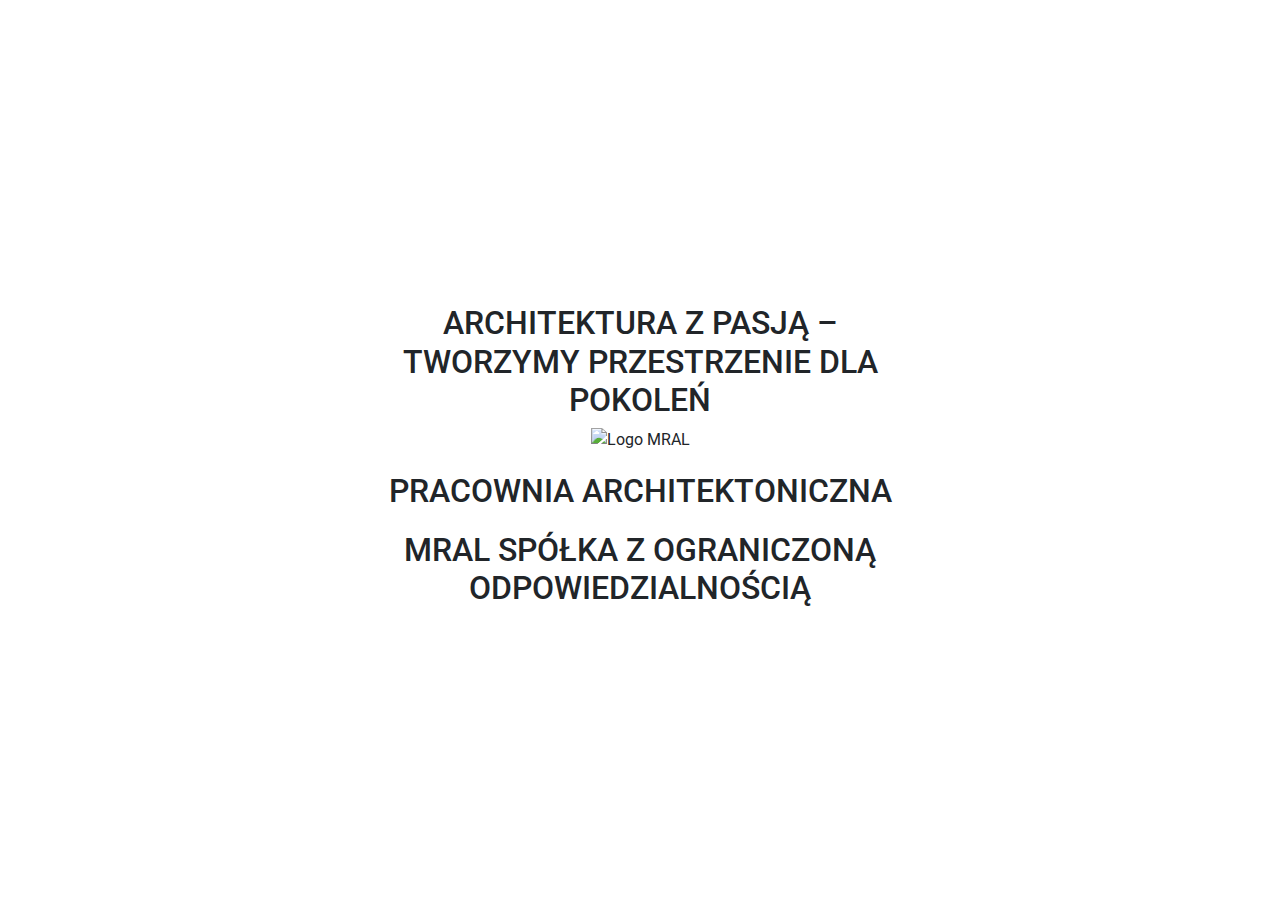
==== index.html @ 4198b039 "Add files via upload" ====
<!DOCTYPE html>
<html lang="pl">
<head>
    <meta charset="UTF-8">
    <meta name="viewport" content="width=device-width, initial-scale=1.0">
    <title>PRACOWNIA ARCHITEKTONICZNA MRAL SP. Z O.O.</title>
    <link rel="stylesheet" href="https://stackpath.bootstrapcdn.com/bootstrap/5.3.0/css/bootstrap.min.css">
    <link rel="stylesheet" href="https://fonts.googleapis.com/css2?family=Roboto:wght@400&display=swap">
    <link rel="stylesheet" href="style.css">
    <style>
        body {
            font-family: 'Roboto', sans-serif;
            background-color: white;
            margin: 0;
            text-align: center;
            height: 100vh;
            display: flex;
            flex-direction: column;
            justify-content: center;
            align-items: center;
        }
        #logo {
            max-width: 50%; /* Powiększone logo */
            height: auto;
        }
        .slogan {
            font-size: 2em; /* Większe nagłówki */
            margin-top: 20px;
            text-transform: uppercase;
        }
    </style>
</head>
<body>
    <div class="container">
        <div class="row justify-content-center text-center">
            <div class="col-md-6">
                <h1 class="slogan">Architektura z Pasją – Tworzymy Przestrzenie dla Pokoleń</h1>
                <img id="logo" src="C:\Users\magda\OneDrive\Pulpit\strona archi-typ\zdjęcia\architekt-nysa-logo.jpg" alt="Logo MRAL" class="img-fluid">
                <h2 class="slogan">PRACOWNIA ARCHITEKTONICZNA</h2>
                <h2 class="slogan">MRAL SPÓŁKA Z OGRANICZONĄ ODPOWIEDZIALNOŚCIĄ</h2>
            </div>
        </div>
    </div>
</body>
</html>
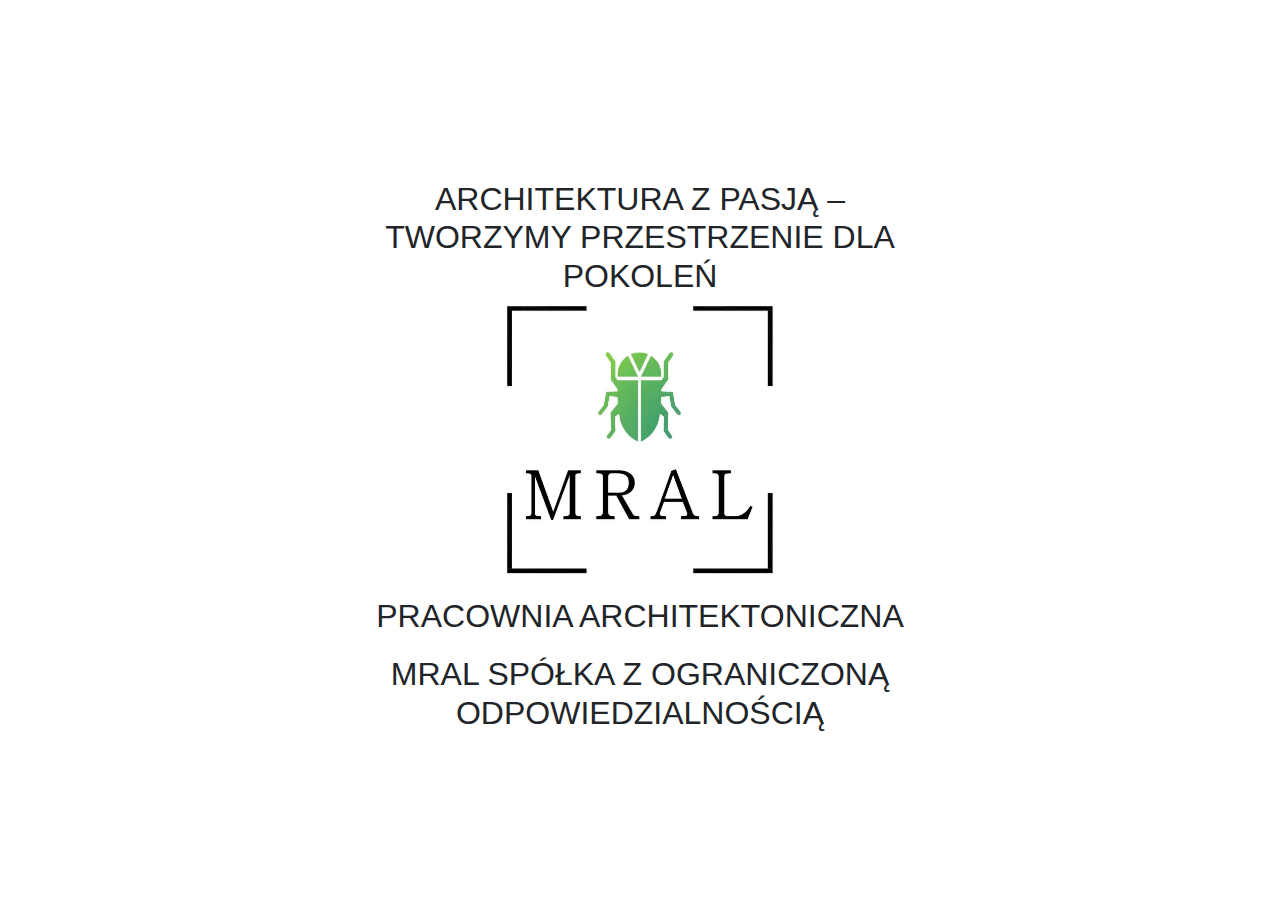
==== commit 3ae123f8: "poprawki" ====
--- a/index.html
+++ b/index.html
@@ -4,8 +4,8 @@
     <meta charset="UTF-8">
     <meta name="viewport" content="width=device-width, initial-scale=1.0">
     <title>PRACOWNIA ARCHITEKTONICZNA MRAL SP. Z O.O.</title>
-    <link rel="stylesheet" href="https://stackpath.bootstrapcdn.com/bootstrap/5.3.0/css/bootstrap.min.css">
-    <link rel="stylesheet" href="https://fonts.googleapis.com/css2?family=Roboto:wght@400&display=swap">
+    <link href="https://cdn.jsdelivr.net/npm/bootstrap@5.3.3/dist/css/bootstrap.min.css" rel="stylesheet" integrity="sha384-QWTKZyjpPEjISv5WaRU9OFeRpok6YctnYmDr5pNlyT2bRjXh0JMhjY6hW+ALEwIH" crossorigin="anonymous">
+    <link rel="stylesheet" href="https://cdnjs.cloudflare.com/ajax/libs/font-awesome/6.0.0-beta3/css/all.min.css"> <!-- Dodanie Font Awesome -->
     <link rel="stylesheet" href="style.css">
     <style>
         body {
@@ -35,11 +35,22 @@
         <div class="row justify-content-center text-center">
             <div class="col-md-6">
                 <h1 class="slogan">Architektura z Pasją – Tworzymy Przestrzenie dla Pokoleń</h1>
-                <img id="logo" src="C:\Users\magda\OneDrive\Pulpit\strona archi-typ\zdjęcia\architekt-nysa-logo.jpg" alt="Logo MRAL" class="img-fluid">
+                <img id="logo" src="architekt-nysa-logo.jpg" alt="Logo MRAL" class="img-fluid">
                 <h2 class="slogan">PRACOWNIA ARCHITEKTONICZNA</h2>
                 <h2 class="slogan">MRAL SPÓŁKA Z OGRANICZONĄ ODPOWIEDZIALNOŚCIĄ</h2>
             </div>
         </div>
     </div>
+    <script>
+        document.body.addEventListener('click', function () {
+            document.body.style.transition = 'transform 0.5s ease-in-out';
+            document.body.style.transform = 'translateY(-100vh)'; // Zwijanie w górę
+    
+            setTimeout(function() {
+                window.location.href = 'main.html'; // Przekierowanie po animacji
+            }, 500); // Czas trwania animacji
+        });
+    </script>
+    <script src="https://cdn.jsdelivr.net/npm/bootstrap@5.3.3/dist/js/bootstrap.bundle.min.js" integrity="sha384-YvpcrYf0tY3lHB60NNkmXc5s9fDVZLESaAA55NDzOxhy9GkcIdslK1eN7N6jIeHz" crossorigin="anonymous"></script>
 </body>
 </html>--- a/style.css
+++ b/style.css
@@ -0,0 +1,25 @@
+/* Plik style.css */
+body {
+    font-family: 'Roboto', sans-serif;
+    background-color: white;
+    margin: 0;
+    text-align: center;
+    height: 100vh;
+    display: flex;
+    flex-direction: column;
+    justify-content: center;
+    align-items: center;
+}
+#logo {
+    max-width: 50%; /* Powiększone logo */
+    height: auto;
+    transition: transform 0.3s ease; /* Ustawienie animacji */
+}
+#logo:hover {
+    transform: scale(0.9); /* Zmniejszenie logo o 10% */
+}
+.slogan {
+    font-size: 2em; /* Większe nagłówki */
+    margin-top: 20px;
+    text-transform: uppercase;
+}